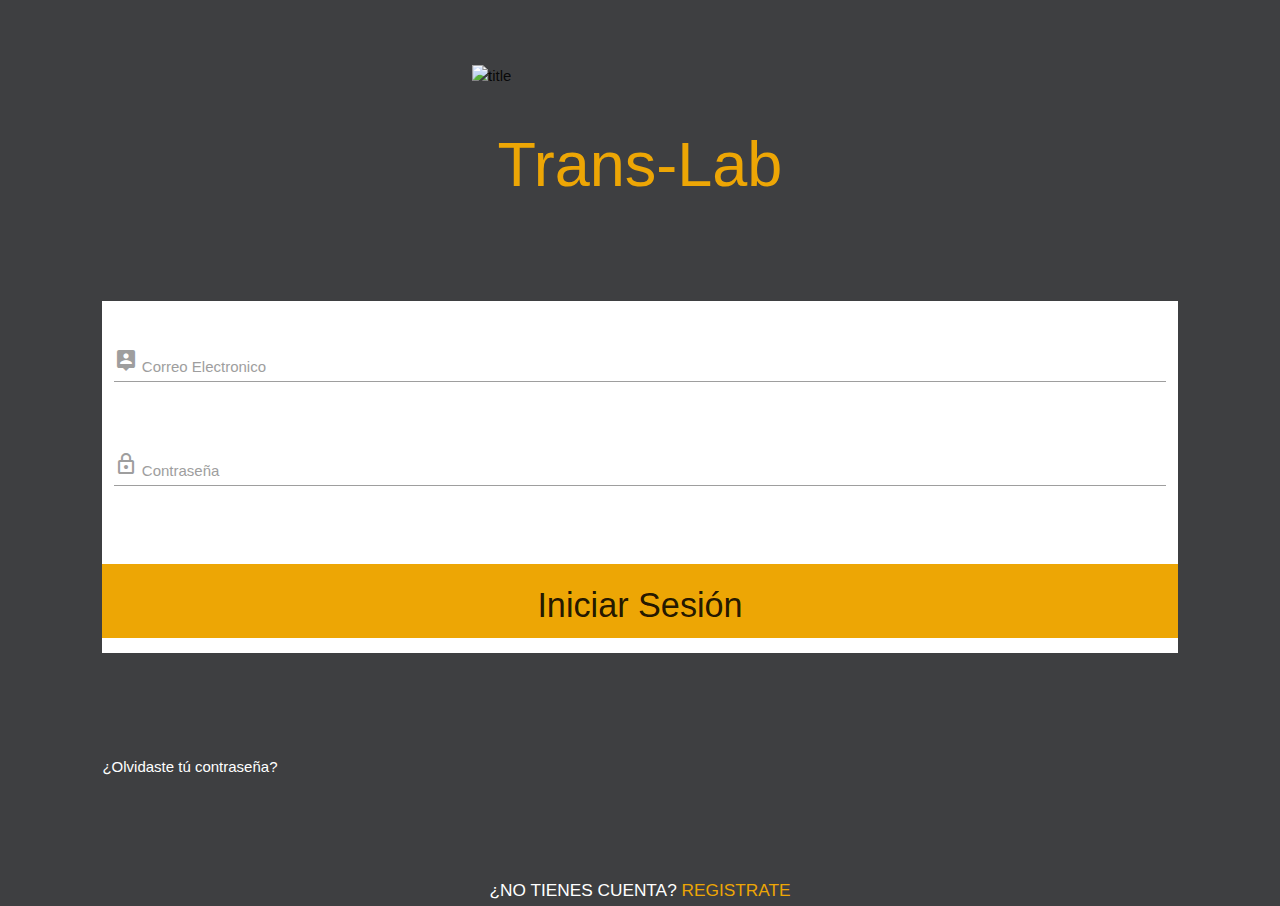
==== index.html @ 0c9e562e "first commit" ====
<!DOCTYPE html>
<html lang="en">

<head>
    <title>TransLab App</title>
    <meta charset="UTF-8">
    <meta name="viewport" content="width=device-width, initial-scale=1">
    <!-- CSS  -->
    <link href="https://fonts.googleapis.com/icon?family=Material+Icons" rel="stylesheet">
    <link rel="stylesheet" href="https://cdnjs.cloudflare.com/ajax/libs/materialize/0.99.0/css/materialize.min.css">
    <!--Font Awesome-->
    <link href="https://maxcdn.bootstrapcdn.com/font-awesome/4.7.0/css/font-awesome.min.css" />
    <!--CSS-->
    <link href="css/style.css" rel="stylesheet">
</head>

<body>
    <!--Start-page-->
    <section class="title">
        <figure><img class="center" src="docs/imagen.png" alt="title"></figure>
        <h1 class="center color">Trans-Lab</h1>
    </section>
    <!--input form-->
    <section class="form-input center">
        <div class="row">
            <form class="col s12">
                <div class="row">
                    <div class="input-field col s12">
                        <input id="email" type="email" class="validate">
                        <label for="email" data-error="wrong" data-success="right"> <i class="material-icons">&#xE55A;</i> Correo Electronico</label>
                    </div>
                </div>
                <div class="row">
                    <div class="input-field col s12">
                        <input id="password" type="password" class="validate">
                        <label for="password" data-error="wrong" data-success="right"><i class="material-icons">&#xE899;</i> Contraseña</label>
                    </div>
                </div>

        </div>
        </form>
        <div class="row">
            <div class="input-field col s12 color-background">
                <h4>Iniciar Sesión</h4>
            </div>

        </div>

    </section>

    <section>
        <div class="forget">
            <medium>¿Olvidaste tú contraseña?</medium>
        </div>
        <div class="sign-up center ">
            <h6>¿NO TIENES CUENTA? <span class="color">Registrate</span></h6>
        </div>
    </section>


    <!--  Scripts-->
    <script src="https://ajax.googleapis.com/ajax/libs/jquery/3.2.1/jquery.min.js"></script>
    <script src="https://cdnjs.cloudflare.com/ajax/libs/materialize/0.99.0/js/materialize.min.js"></script>
    <script src="assets/js/main.js">

    </script>

</body>

</html>
---- css/style.css ----
/* INDEX */
body{
    background-color: #3E3F41;

}

/*TExt*/
.color{
  color:   #EDA605;

}
figure img{
    width: 30%;
    margin-left: 36%;
    padding-top: 50px;
}

/*FOrm*/
.form-input{
padding-top: 20px;
background-color: white;
margin: 8%;
}
.color-background{
     background-color:   #EDA605;

}

.forget{
    color: white;
    margin: 8%;
}
.sign-up{
    color: white;
    text-transform: uppercase;
}
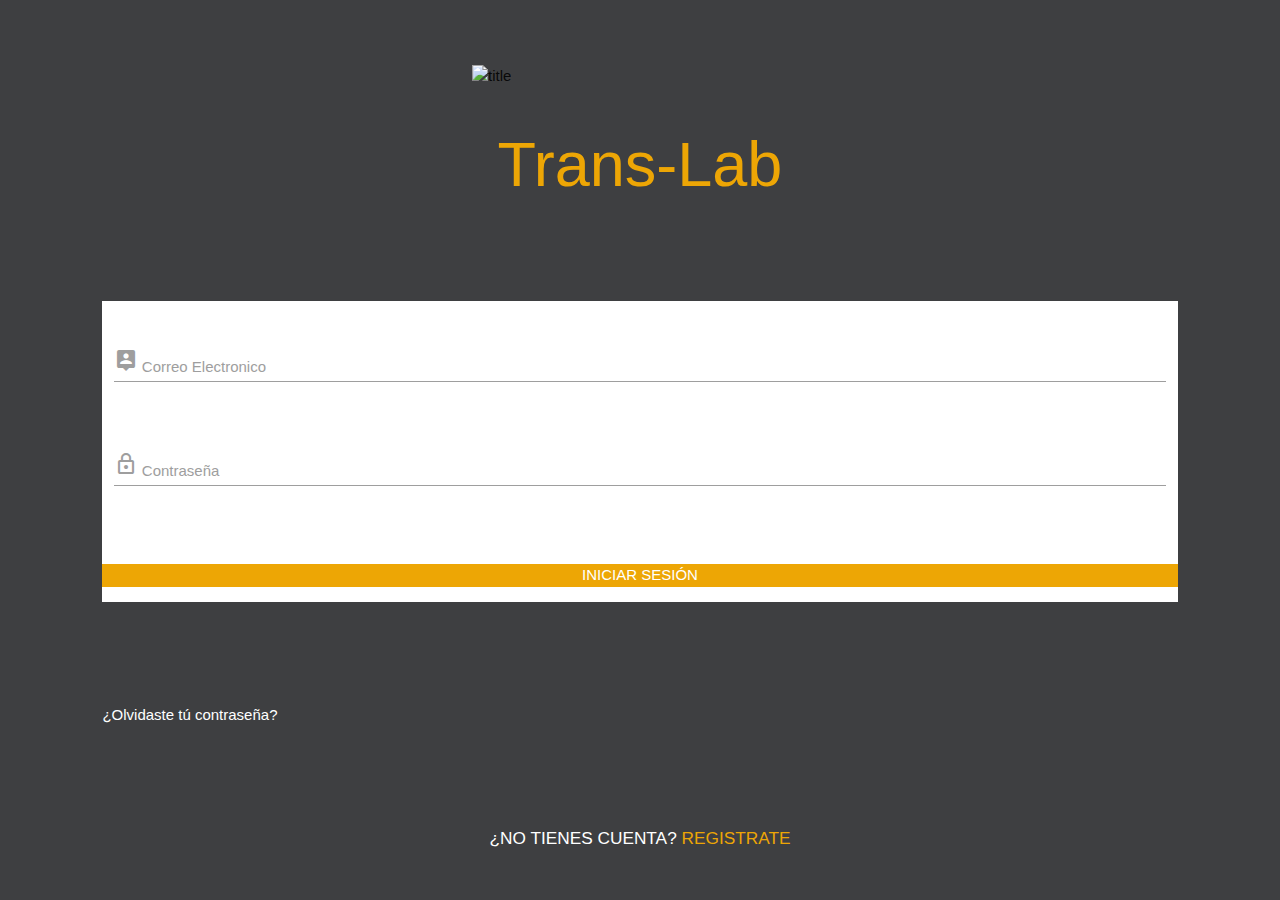
==== commit f2da3b87: "updated profile html, options" ====
--- a/index.html
+++ b/index.html
@@ -41,7 +41,7 @@
         </form>
         <div class="row">
             <div class="input-field col s12 color-background">
-                <h4>Iniciar Sesión</h4>
+                <a class="sign-up center" href="options.html">Iniciar Sesión</a>
             </div>
 
         </div>
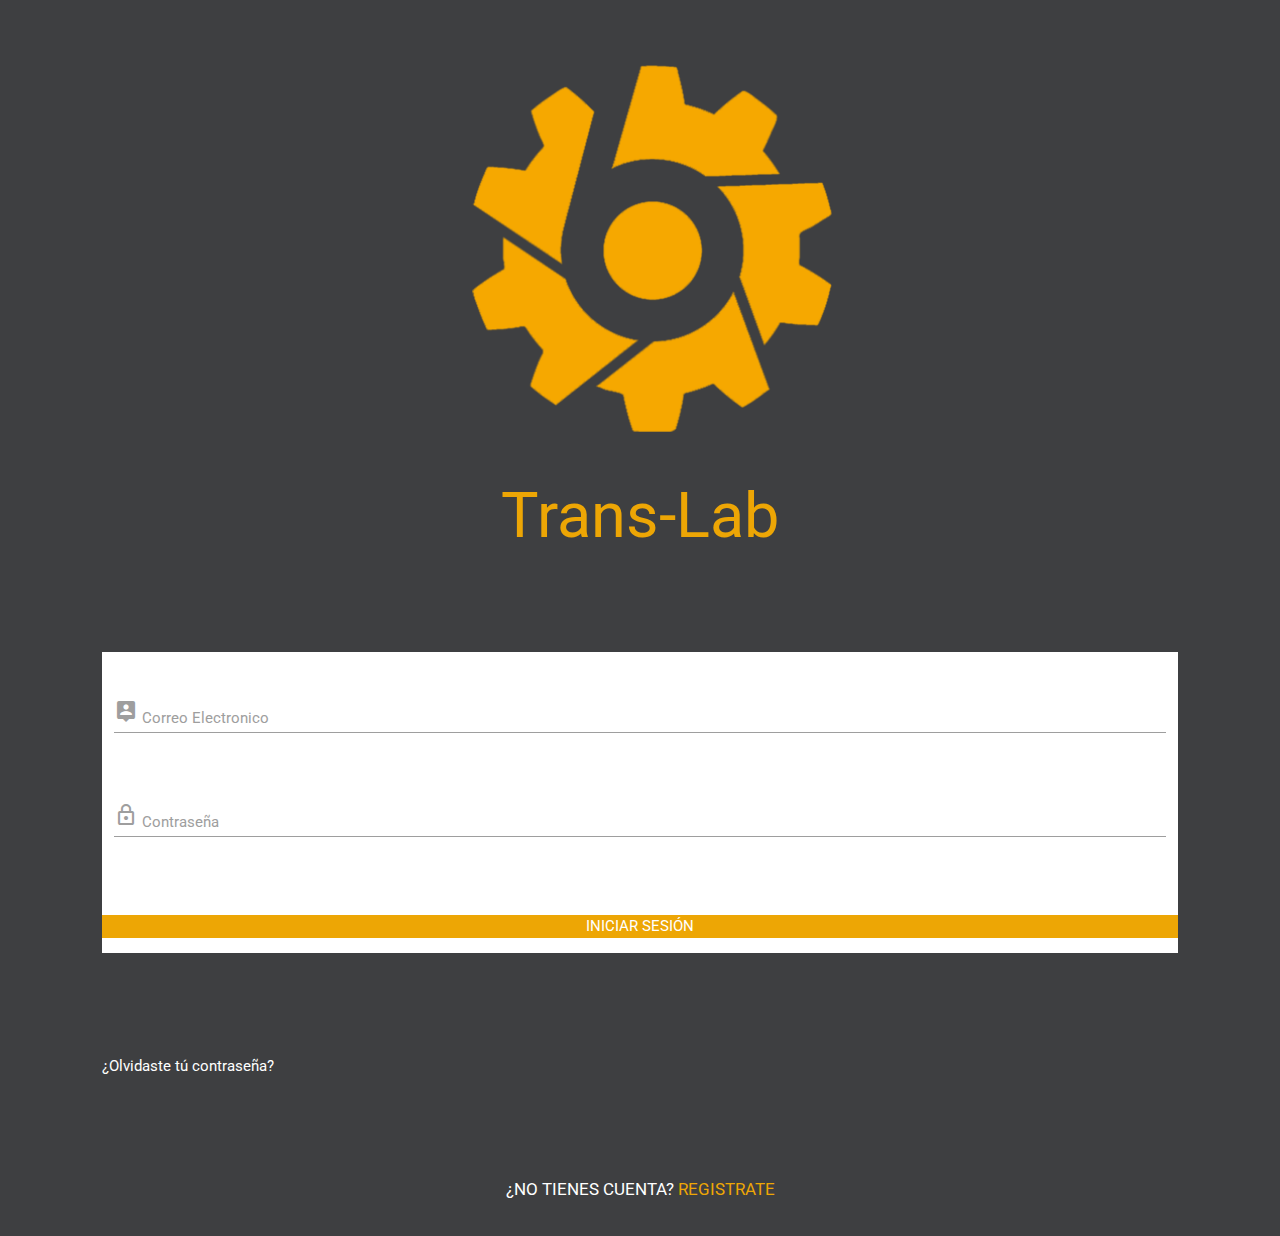
==== commit 82697ef9: "profile html css updated" ====
--- a/index.html
+++ b/index.html
@@ -6,18 +6,19 @@
     <meta charset="UTF-8">
     <meta name="viewport" content="width=device-width, initial-scale=1">
     <!-- CSS  -->
+    <link href="https://fonts.googleapis.com/css?family=Roboto" rel="stylesheet">
     <link href="https://fonts.googleapis.com/icon?family=Material+Icons" rel="stylesheet">
     <link rel="stylesheet" href="https://cdnjs.cloudflare.com/ajax/libs/materialize/0.99.0/css/materialize.min.css">
     <!--Font Awesome-->
     <link href="https://maxcdn.bootstrapcdn.com/font-awesome/4.7.0/css/font-awesome.min.css" />
     <!--CSS-->
-    <link href="css/style.css" rel="stylesheet">
+    <link href="assets/css/style.css" rel="stylesheet">
 </head>
 
 <body>
     <!--Start-page-->
     <section class="title">
-        <figure><img class="center" src="docs/imagen.png" alt="title"></figure>
+        <figure><img class="center" src="assets/docs/imagen.png" alt="title"></figure>
         <h1 class="center color">Trans-Lab</h1>
     </section>
     <!--input form-->
--- a/assets/css/style.css
+++ b/assets/css/style.css
@@ -0,0 +1,46 @@
+body {
+    background-color: #3E3F41;
+    font-family: 'Roboto', sans-serif;
+}
+
+
+/*=============================================
+=            INDEX + TEXT            =
+=============================================*/
+
+.color {
+    color: #EDA605;
+}
+
+figure img {
+    width: 30%;
+    margin-left: 36%;
+    padding-top: 50px;
+}
+
+
+
+/*=============================================
+=            FORMULARIO          =
+=============================================*/
+
+.form-input {
+    padding-top: 20px;
+    background-color: white;
+    margin: 8%;
+}
+
+.color-background {
+    background-color: #EDA605;
+}
+
+.forget {
+    color: white;
+    margin: 8%;
+}
+
+.sign-up {
+    color: white;
+    text-transform: uppercase;
+    padding-bottom: 30px;
+}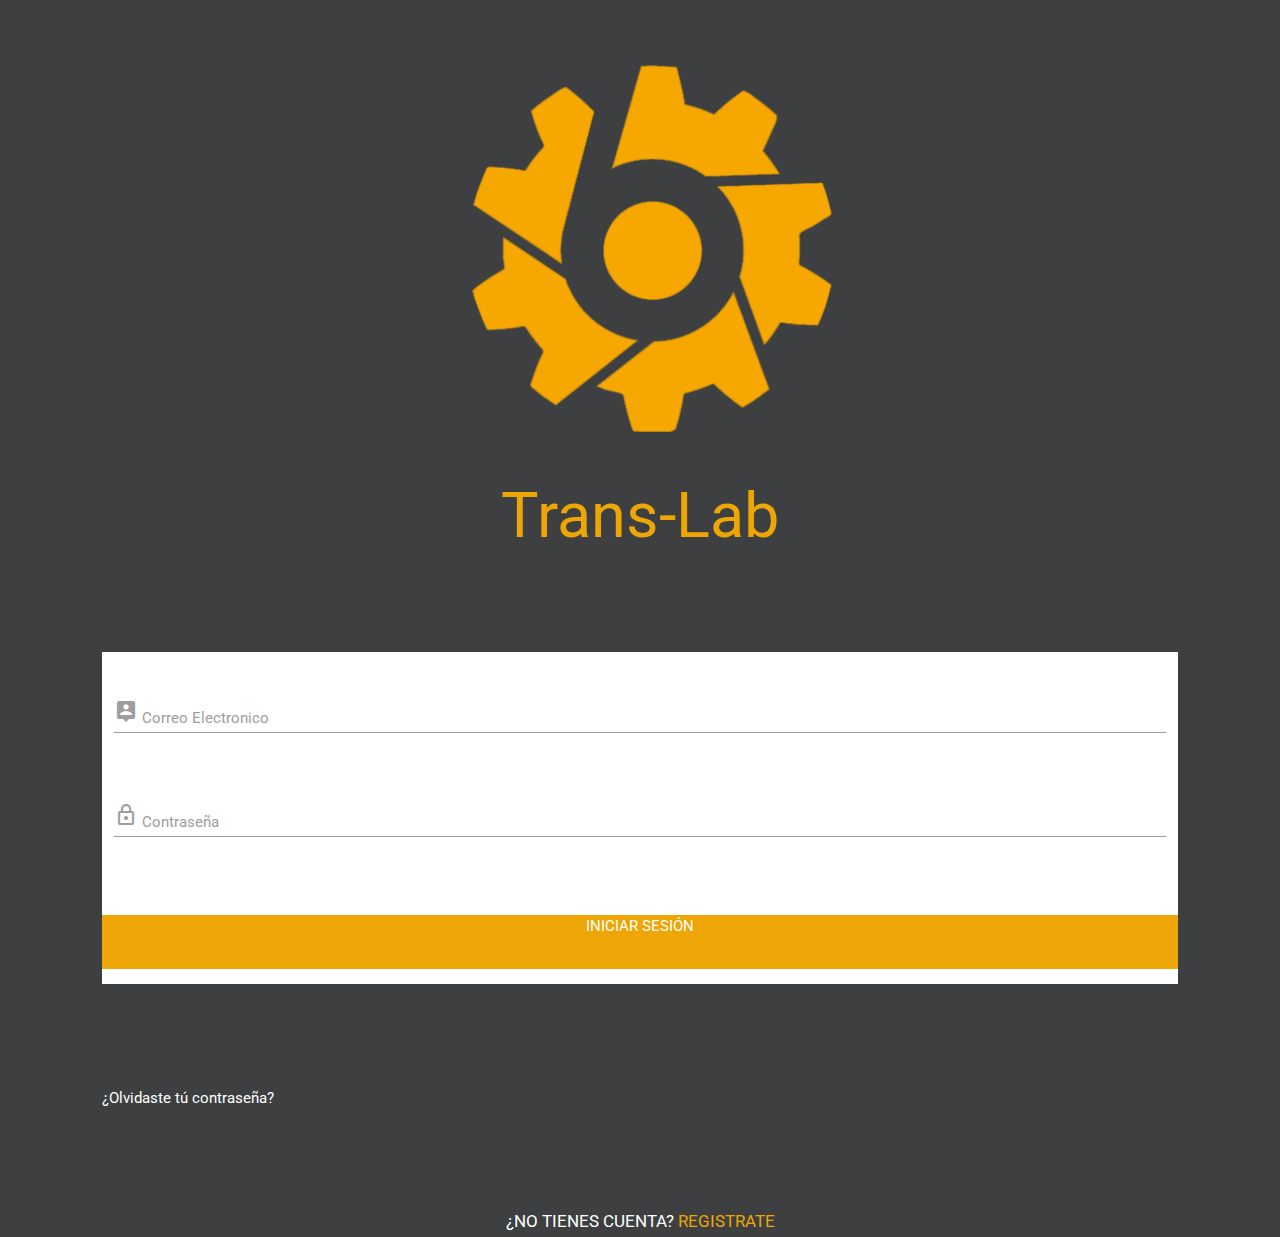
==== commit e02f9e8b: "local storage updated" ====
--- a/index.html
+++ b/index.html
@@ -42,7 +42,7 @@
         </form>
         <div class="row">
             <div class="input-field col s12 color-background">
-                <a class="sign-up center" href="options.html">Iniciar Sesión</a>
+                <a id="sign-session" class="sign-up center">Iniciar Sesión</a>
             </div>
 
         </div>
--- a/assets/css/style.css
+++ b/assets/css/style.css
@@ -19,7 +19,6 @@
 }
 
 
-
 /*=============================================
 =            FORMULARIO          =
 =============================================*/
@@ -32,6 +31,7 @@
 
 .color-background {
     background-color: #EDA605;
+    height: 6vh;
 }
 
 .forget {
@@ -42,5 +42,7 @@
 .sign-up {
     color: white;
     text-transform: uppercase;
-    padding-bottom: 30px;
-}+}
+
+
+/*=====  End of Section INDEX ======*/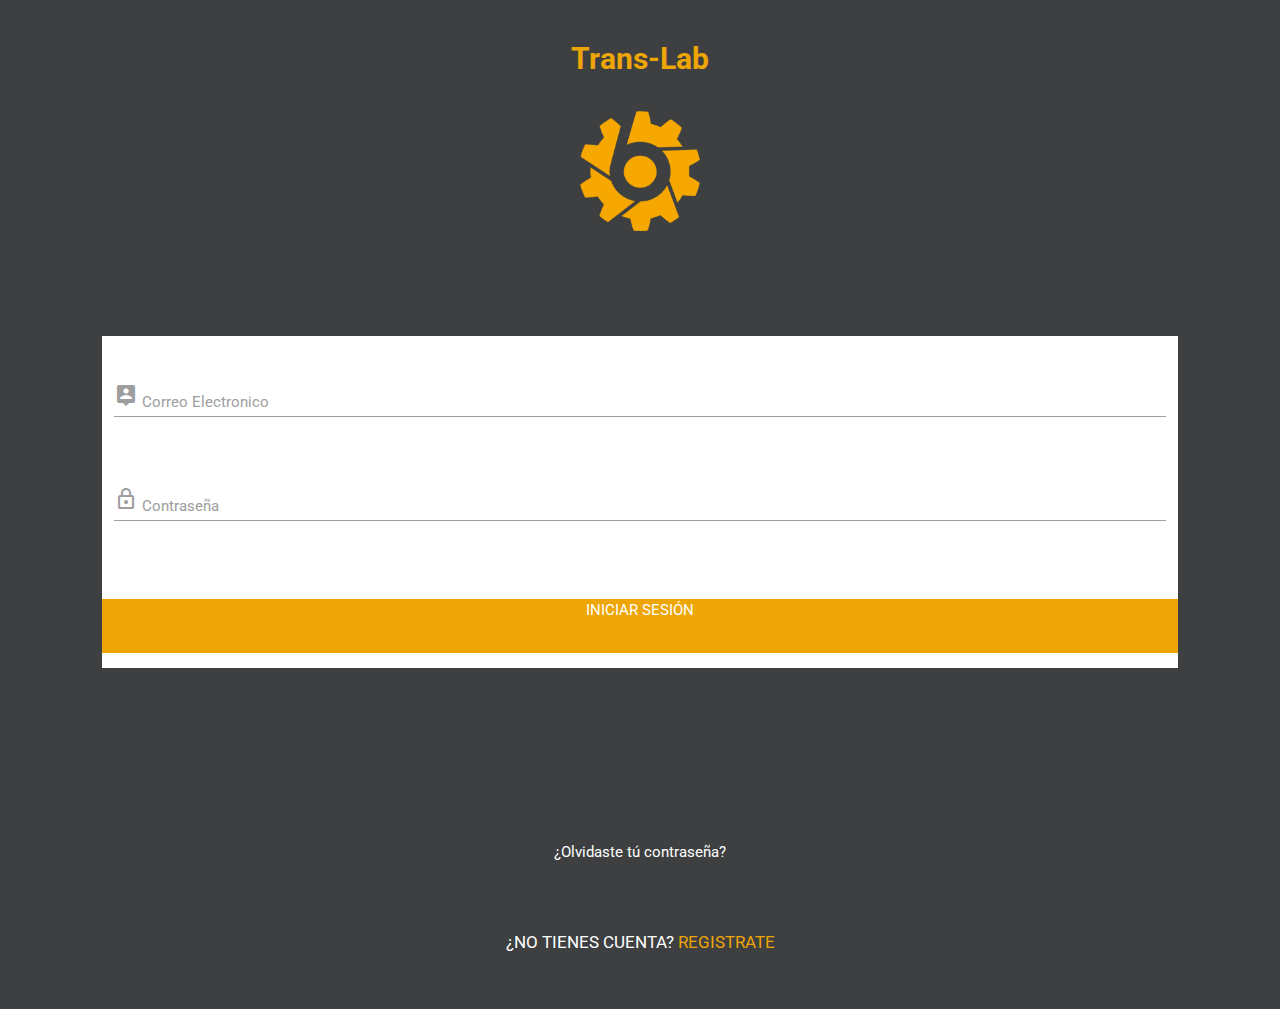
==== commit de736873: "updated spin translab logo" ====
--- a/index.html
+++ b/index.html
@@ -18,23 +18,35 @@
 <body>
     <!--Start-page-->
     <section class="title">
-        <figure><img class="center" src="assets/docs/imagen.png" alt="title"></figure>
-        <h1 class="center color">Trans-Lab</h1>
+        <div class="container">
+            <div class="row">
+                <div class="col s12 m12 l12 center">
+                    <figure>
+                        <img class="center image" src="assets/docs/imagen.png" alt="title">
+                    </figure>
+                    <h1 class="center color">Trans-Lab</h1>
+                </div>
+            </div>
+        </div>
+
     </section>
     <!--input form-->
     <section class="form-input center">
         <div class="row">
-            <form class="col s12">
+            <form class="col s12 m12 l12">
                 <div class="row">
                     <div class="input-field col s12">
                         <input id="email" type="email" class="validate">
-                        <label for="email" data-error="wrong" data-success="right"> <i class="material-icons">&#xE55A;</i> Correo Electronico</label>
+                        <label for="email" data-error="wrong" data-success="right">
+                            <i class="material-icons">&#xE55A;</i> Correo Electronico
+                        </label>
                     </div>
                 </div>
                 <div class="row">
                     <div class="input-field col s12">
                         <input id="password" type="password" class="validate">
-                        <label for="password" data-error="wrong" data-success="right"><i class="material-icons">&#xE899;</i> Contraseña</label>
+                        <label for="password" data-error="wrong" data-success="right">
+                            <i class="material-icons">&#xE899;</i> Contraseña</label>
                     </div>
                 </div>
 
@@ -50,12 +62,21 @@
     </section>
 
     <section>
-        <div class="forget">
-            <medium>¿Olvidaste tú contraseña?</medium>
+        <div class="container">
+            <div class="row">
+                <div class="col s12 m12 l12 center">
+                    <div class="forget">
+                        <medium>¿Olvidaste tú contraseña?</medium>
+                    </div>
+                    <div class="sign-up center ">
+                        <h6>¿NO TIENES CUENTA?
+                            <span class="color">Registrate</span>
+                        </h6>
+                    </div>
+                </div>
+            </div>
         </div>
-        <div class="sign-up center ">
-            <h6>¿NO TIENES CUENTA? <span class="color">Registrate</span></h6>
-        </div>
+
     </section>
 
 
--- a/assets/css/style.css
+++ b/assets/css/style.css
@@ -7,17 +7,39 @@
 /*=============================================
 =            INDEX + TEXT            =
 =============================================*/
-
+.title{
+    height: 26vh;
+}
 .color {
     color: #EDA605;
 }
 
 figure img {
-    width: 30%;
-    margin-left: 36%;
-    padding-top: 50px;
+    width: 100%;
+    max-width: 50%;
 }
-
+h1{
+    font-size: 30px;
+    font-weight: 700;
+}
+h6{
+    padding-bottom: 30px;
+}
+/*animation image*/
+.image {
+    position: absolute;
+    top: 19%;
+    left: 50%;
+    width: 120px;
+    height: 120px;
+    margin:-60px 0 0 -60px;
+    -webkit-animation:spin 4s linear infinite;
+    -moz-animation:spin 4s linear infinite;
+    animation:spin 4s linear infinite;
+}
+@-moz-keyframes spin { 100% { -moz-transform: rotate(360deg); } }
+@-webkit-keyframes spin { 100% { -webkit-transform: rotate(360deg); } }
+@keyframes spin { 100% { -webkit-transform: rotate(360deg); transform:rotate(360deg); } }
 
 /*=============================================
 =            FORMULARIO          =
